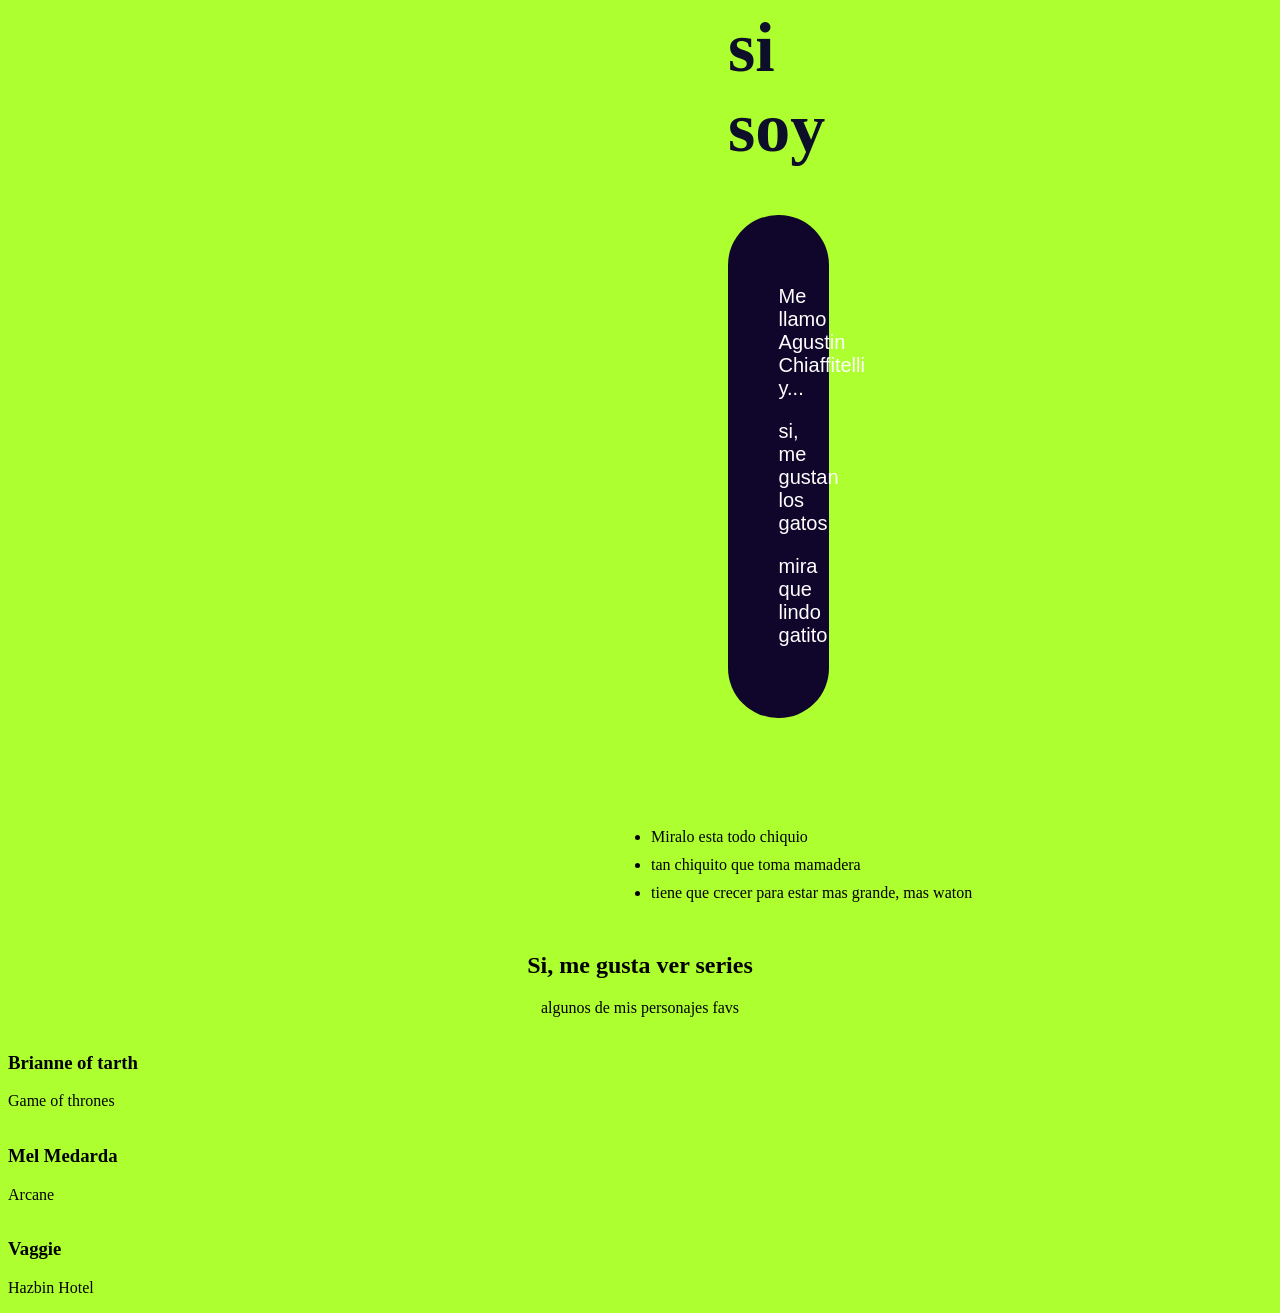
==== index.html @ 8644b552 "Subida inicial de Docs HTML-CSS" ====
<html lang="es">
<head>
    <meta charset="UTF-8">
    <meta name="viewport" content="width=device-width, initial-scale=1.0">
    <link rel="stylesheet" href="Css/styles.css">
    <title>Pruebas TEC</title>
    <!-- Comentario del dia "Hoy hace frio" -->
</head>
<body>
    
    <header class="encabezado">
        <H1> si soy </H1>
    </header>
    <div class="divtexto"> 
        <P>Me llamo Agustin Chiaffitelli y...</P>
        <p>si, me gustan los gatos</p>
        <p> mira que lindo gatito</p>
        </div>
        <div class="Caja">
        <div class="contenedorimg"> 
        <img src="https://encrypted-tbn0.gstatic.com/images?q=tbn:ANd9GcSGKIZEwLCmRDzftXXggoZyNdNZNJH_AoDJWQ&s" alt="">
        </div>
        <ul>
            <li> Miralo esta todo chiquio</li>
            <li> tan chiquito que toma mamadera</li>
            <li> tiene que crecer para estar mas grande, mas waton</li>
        </ul>
        </div>
        <div class="parraf2">
            <h2>Si, me gusta ver series</h2>
            <p>algunos de mis personajes favs</p>
        </div>
        <div class="ajuntadiv">
            <div>
                <img src="https://encrypted-tbn0.gstatic.com/images?q=tbn:ANd9GcRUSnBNZmMjEL0p6OcNimdA9wtiaCkTGQDasg&s" alt="">
               <h3>Brianne of tarth</h3> <p> Game of thrones</p>
            </div>
            <div>
                <img src="https://encrypted-tbn0.gstatic.com/images?q=tbn:ANd9GcSPnqGl_P0E3vwMpesXJIROUgfXMUXj2CeZzQ&s" alt="">
                <h3>Mel Medarda</h3> <p>Arcane</p> 
            </div>
            <div>
                <img src="https://images8.alphacoders.com/124/1246004.jpg" alt="">
                <h3>Vaggie</h3> <p>Hazbin Hotel </p>
            </div>
        </div>
</body>
</html>
---- Css/styles.css ----
body{
    background-color: greenyellow;
}
.encabezado{
    background-color: rgb(129, 179, 12);
    text-align: center;
    font-size: large;
    font-family: fantasy;
    margin-left:  80vh;
    margin-right: 80vh;
    border-radius: 50px;
}
h1{
    font-size: 70px;
    color: rgb(13, 14, 41);
}
.divtexto{
    background-color: rgb(16, 6, 44);
    text-align: center;
    color: white;
    padding: 4%;
    margin-left:  80vh;
    margin-right: 80vh;
    border-radius: 50px;
    font-family: 'Gill Sans', 'Gill Sans MT', Calibri, 'Trebuchet MS', sans-serif;
    font-size: 20px;
}
.contenedorimg{
    margin-left: 0;
    margin-top: 0;
    position: static;
}
ul{
    margin: 10; 
    padding: 10;
}

li{
    margin-bottom: 10px;    
}


.Caja {
    display: flex; 
    align-items: center; 
    gap: 20px; 
    margin-left: 67vh; 
    margin-top: 10vh;
}
img{
    border-radius: 100px;
}
.parraf2{
    text-align: center;
    margin-top: 10px;

}

.ajuntadiv{
    max-width: 90vw;
}
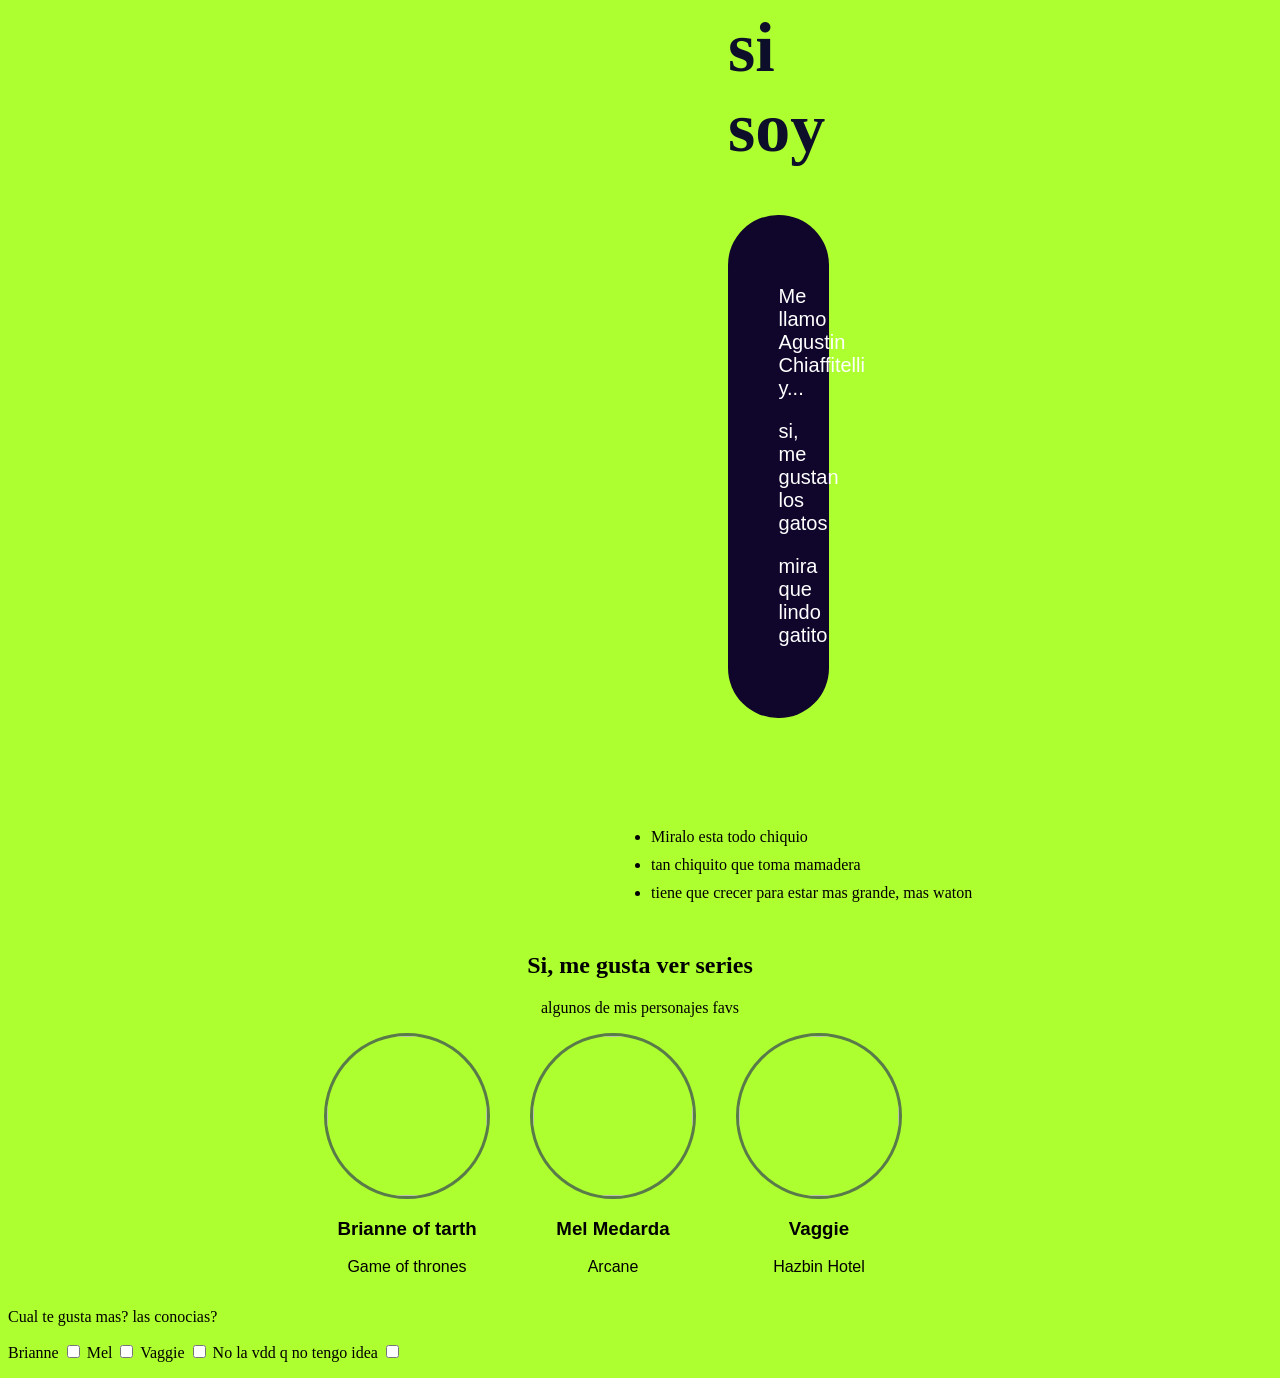
==== commit 7892dbcb: "Add files via upload" ====
--- a/index.html
+++ b/index.html
@@ -32,17 +32,36 @@
         </div>
         <div class="ajuntadiv">
             <div>
-                <img src="https://encrypted-tbn0.gstatic.com/images?q=tbn:ANd9GcRUSnBNZmMjEL0p6OcNimdA9wtiaCkTGQDasg&s" alt="">
-               <h3>Brianne of tarth</h3> <p> Game of thrones</p>
+                <img src="https://encrypted-tbn0.gstatic.com/images?q=tbn:ANd9GcRUSnBNZmMjEL0p6OcNimdA9wtiaCkTGQDasg&s" alt="" class="Vaggie">
+              <div class="texxt"> <h3>Brianne of tarth</h3> <p> Game of thrones</p> </div>
             </div>
             <div>
-                <img src="https://encrypted-tbn0.gstatic.com/images?q=tbn:ANd9GcSPnqGl_P0E3vwMpesXJIROUgfXMUXj2CeZzQ&s" alt="">
-                <h3>Mel Medarda</h3> <p>Arcane</p> 
+                <img src="https://encrypted-tbn0.gstatic.com/images?q=tbn:ANd9GcSPnqGl_P0E3vwMpesXJIROUgfXMUXj2CeZzQ&s" alt="" class="Vaggie">
+               <div class="texxt"> <h3>Mel Medarda</h3> <p>Arcane</p></div>
             </div>
             <div>
-                <img src="https://images8.alphacoders.com/124/1246004.jpg" alt="">
-                <h3>Vaggie</h3> <p>Hazbin Hotel </p>
+                <img src="https://images8.alphacoders.com/124/1246004.jpg" alt="" class="Vaggie">
+                <div class="texxt"> <h3>Vaggie</h3> <p>Hazbin Hotel </p> </div>
             </div>
         </div>
+        <div class="Formulario">
+        <p>Cual te gusta mas? las conocias?</p>
+        <form action="" method="post">
+        <label>Brianne
+            <input type="checkbox" name="" value="Brianne" >
+        </label>
+        <label>Mel
+            <input type="checkbox" name="" value="Mel" >
+        </label>
+        <label>Vaggie
+            <input type="checkbox" name="" value="Vaggie">
+        </label>
+        <label>No la vdd q no tengo idea
+            <input type="checkbox" name="" value="No" >
+        </label>
+      </form>
+   </div>
+
+      
 </body>
 </html>
--- a/Css/styles.css
+++ b/Css/styles.css
@@ -55,11 +55,22 @@
     margin-top: 10px;
 
 }
-
-.ajuntadiv{
-    max-width: 90vw;
+.vaggie{
+    max-width: 200px;
+    height: 160px;
+    border: solid rgb(89, 122, 73);
 }
 
 
+.ajuntadiv{  
+    display: flex;
+    align-items: center;
+    margin-left: 25%;
+    gap: 40px;
+}
 
+.texxt{
+    font-family: Verdana, Geneva, Tahoma, sans-serif;
+    text-align: center;
+}
 
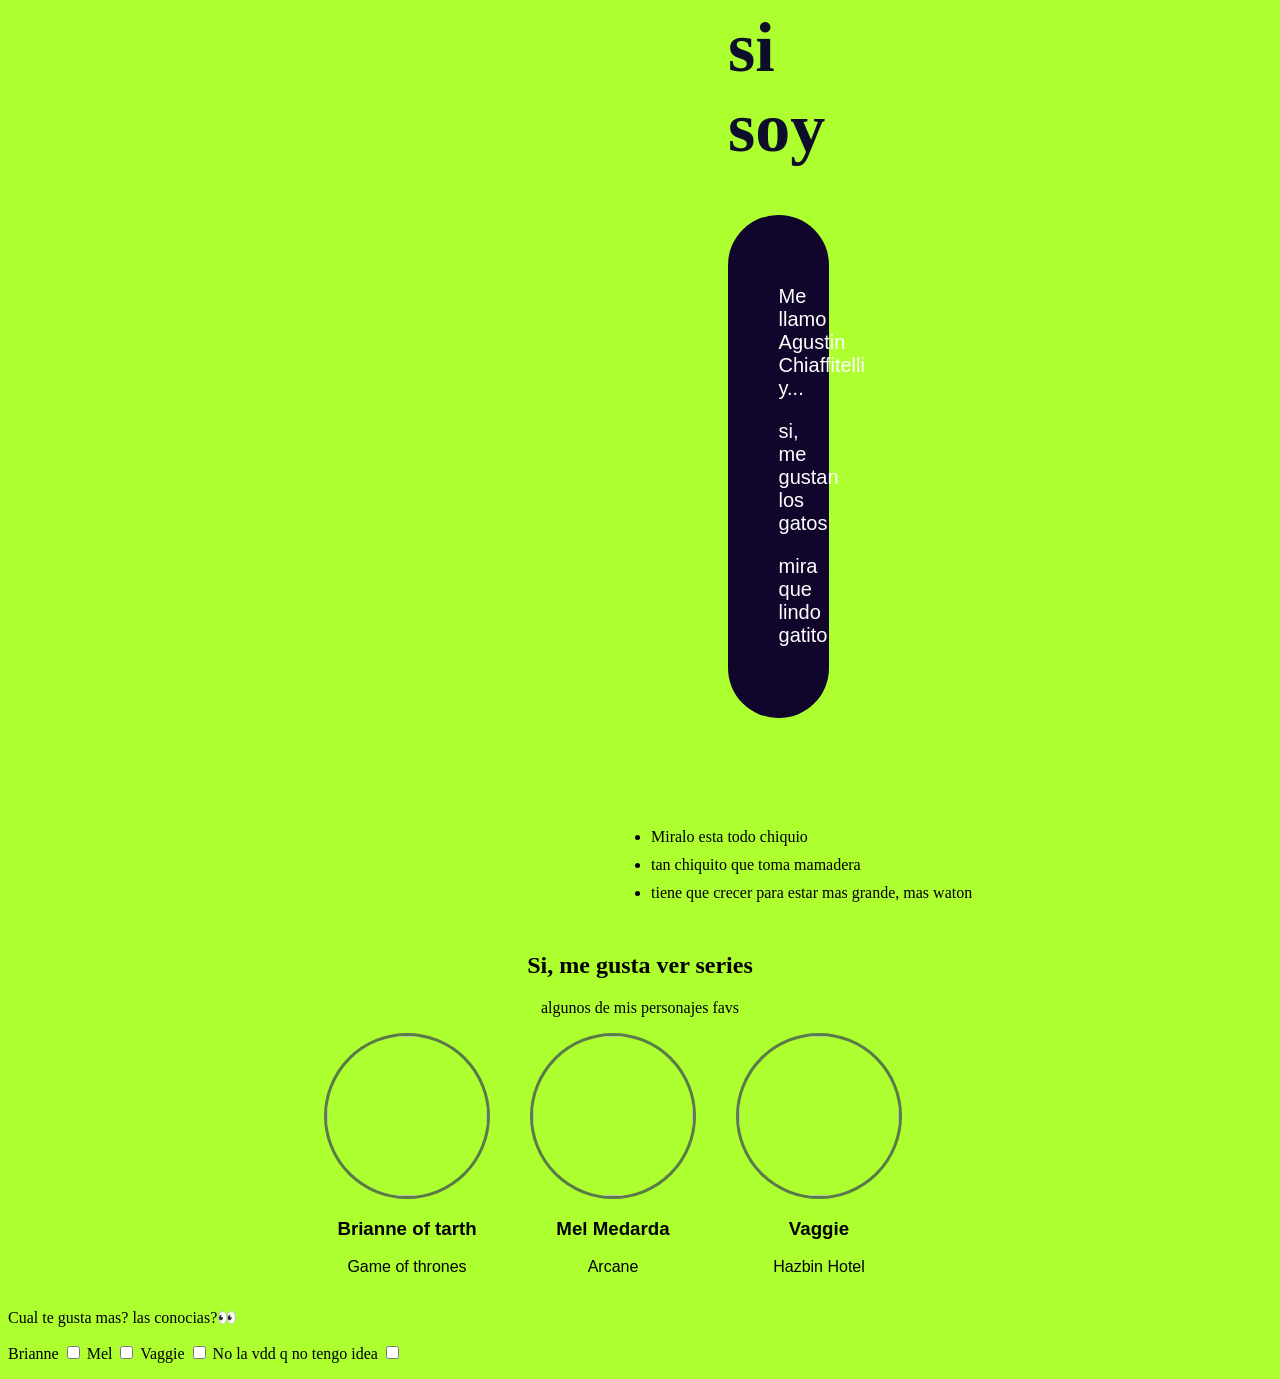
==== commit ac597fba: "yo no cambie nada" ====
--- a/index.html
+++ b/index.html
@@ -45,7 +45,7 @@
             </div>
         </div>
         <div class="Formulario">
-        <p>Cual te gusta mas? las conocias?</p>
+        <p>Cual te gusta mas? las conocias?👀</p>
         <form action="" method="post">
         <label>Brianne
             <input type="checkbox" name="" value="Brianne" >
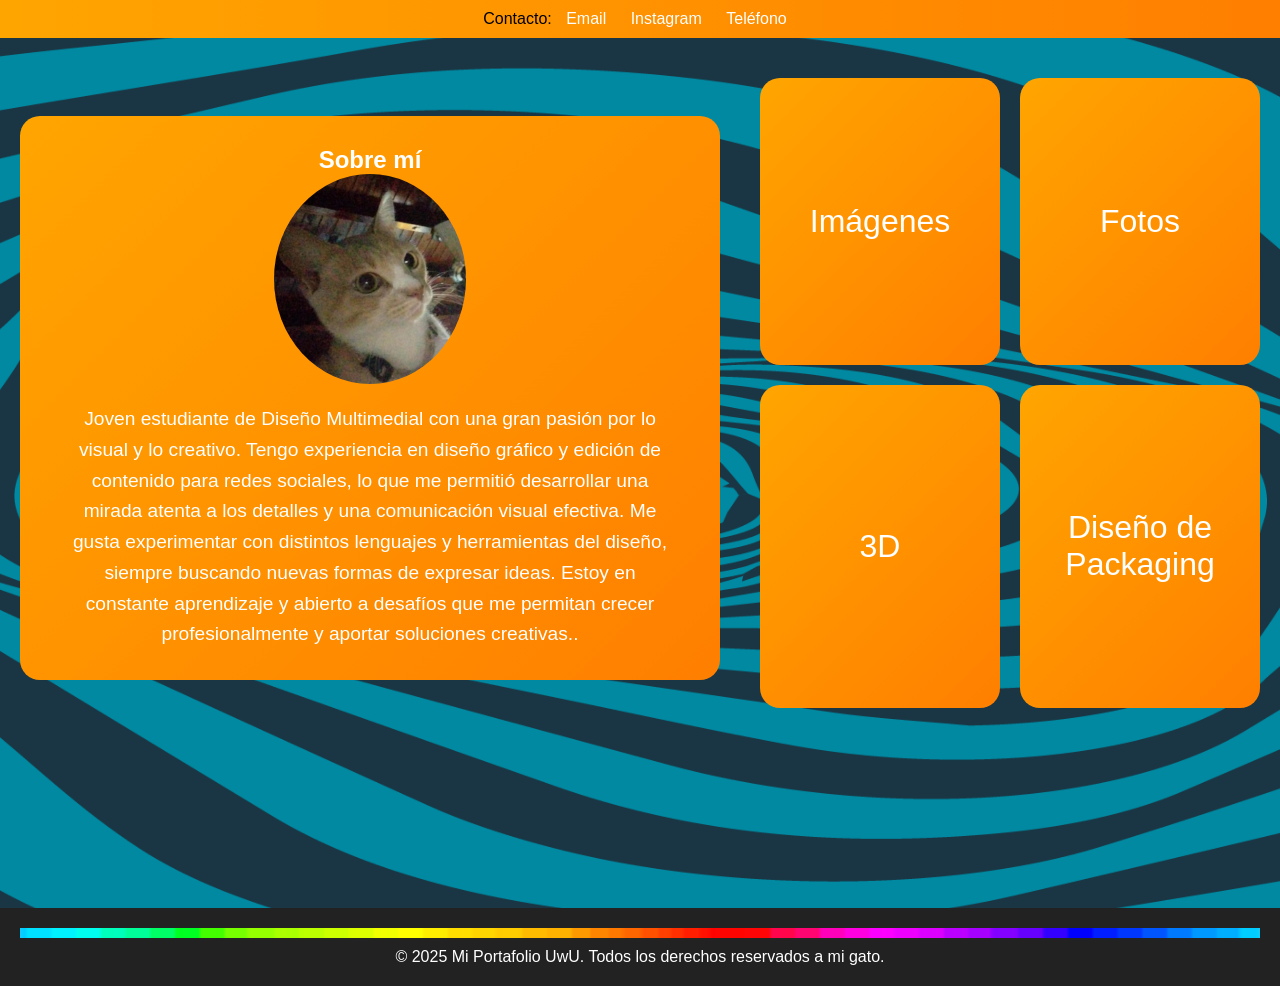
==== commit a4f56a5f: "Update and rename Index.html to index.html" ====
--- a/index.html
+++ b/index.html
@@ -1,67 +1,41 @@
 <html lang="es">
 <head>
+    <link rel="stylesheet" href="Styles.css">
     <meta charset="UTF-8">
     <meta name="viewport" content="width=device-width, initial-scale=1.0">
-    <link rel="stylesheet" href="Css/styles.css">
-    <title>Pruebas TEC</title>
-    <!-- Comentario del dia "Hoy hace frio" -->
+    <title>Portfolio Chiaffitelli</title>
 </head>
 <body>
+    <header>
+    <div class="contacto">
+        <p>Contacto: 
+          <a href="mailto:Aguslin008@gmail.com">Email</a>
+          <a href="https://instagram.com/agustinchiaffi" target="_blank">Instagram</a> 
+          <a href="tel:+54 11 58834351">Teléfono</a> 
+        </p>
+      </div>
+    </header>
+    <main class="principal">
+    <section id="info-personal">
+        <h1>Sobre mí</h1>
+        <div class="info-contenido">
+        <img src="perfil.jpeg" alt="Foto uwu" width="200" class="img-cambiable">
+        <p>Joven estudiante de Diseño Multimedial con una gran pasión por lo visual y lo creativo. Tengo experiencia en diseño gráfico y edición de contenido para redes sociales, lo que me permitió desarrollar una mirada atenta a los detalles y una comunicación visual efectiva. Me gusta experimentar con distintos lenguajes y herramientas del diseño, siempre buscando nuevas formas de expresar ideas. Estoy en constante aprendizaje y abierto a desafíos que me permitan crecer profesionalmente y aportar soluciones creativas..</p>
+        </div>
+    </section>
+    <section id="proyectos">
+        <div class="contenedor-proyectos">
+          <a href="img.html" class="proyecto">Imágenes</a>
+          <a href="fotos.html" class="proyecto">Fotos</a>
+          <a href="3d.html" class="proyecto">3D</a>
+          <a href="packaging.html" class="proyecto">Diseño de Packaging</a>
+        </div>
+      </section>
+    </main>
+    <footer class="footer">
+      <img src="arcoiris.gif"  class="gif-footer">
+      <p>© 2025 Mi Portafolio UwU. Todos los derechos reservados a mi gato.</p>
+    </footer>
     
-    <header class="encabezado">
-        <H1> si soy </H1>
-    </header>
-    <div class="divtexto"> 
-        <P>Me llamo Agustin Chiaffitelli y...</P>
-        <p>si, me gustan los gatos</p>
-        <p> mira que lindo gatito</p>
-        </div>
-        <div class="Caja">
-        <div class="contenedorimg"> 
-        <img src="https://encrypted-tbn0.gstatic.com/images?q=tbn:ANd9GcSGKIZEwLCmRDzftXXggoZyNdNZNJH_AoDJWQ&s" alt="">
-        </div>
-        <ul>
-            <li> Miralo esta todo chiquio</li>
-            <li> tan chiquito que toma mamadera</li>
-            <li> tiene que crecer para estar mas grande, mas waton</li>
-        </ul>
-        </div>
-        <div class="parraf2">
-            <h2>Si, me gusta ver series</h2>
-            <p>algunos de mis personajes favs</p>
-        </div>
-        <div class="ajuntadiv">
-            <div>
-                <img src="https://encrypted-tbn0.gstatic.com/images?q=tbn:ANd9GcRUSnBNZmMjEL0p6OcNimdA9wtiaCkTGQDasg&s" alt="" class="Vaggie">
-              <div class="texxt"> <h3>Brianne of tarth</h3> <p> Game of thrones</p> </div>
-            </div>
-            <div>
-                <img src="https://encrypted-tbn0.gstatic.com/images?q=tbn:ANd9GcSPnqGl_P0E3vwMpesXJIROUgfXMUXj2CeZzQ&s" alt="" class="Vaggie">
-               <div class="texxt"> <h3>Mel Medarda</h3> <p>Arcane</p></div>
-            </div>
-            <div>
-                <img src="https://images8.alphacoders.com/124/1246004.jpg" alt="" class="Vaggie">
-                <div class="texxt"> <h3>Vaggie</h3> <p>Hazbin Hotel </p> </div>
-            </div>
-        </div>
-        <div class="Formulario">
-        <p>Cual te gusta mas? las conocias?👀</p>
-        <form action="" method="post">
-        <label>Brianne
-            <input type="checkbox" name="" value="Brianne" >
-        </label>
-        <label>Mel
-            <input type="checkbox" name="" value="Mel" >
-        </label>
-        <label>Vaggie
-            <input type="checkbox" name="" value="Vaggie">
-        </label>
-        <label>No la vdd q no tengo idea
-            <input type="checkbox" name="" value="No" >
-        </label>
-      </form>
-   </div>
-
-      
 </body>
-</html>+</html>
--- a/Styles.css
+++ b/Styles.css
@@ -0,0 +1,117 @@
+
+* {
+    margin: 0;
+    padding: 0;
+    box-sizing: border-box;
+  }
+  
+
+  body {
+    font-family: Arial, sans-serif;
+    background-image: url(Fondo\ espiral.png);
+    background-size: cover;
+    background-position: center;
+    background-repeat: no-repeat;
+    min-height: 100vh;
+  }
+  header {
+    background: linear-gradient(90deg, #FFA500, #FF7F00);
+    padding: 10px 20px;
+    text-align: center;
+  }
+  header .contacto a {
+    color: white;
+    text-decoration: none;
+    margin: 0 10px;
+  }
+  header .contacto a:hover {
+    text-decoration: underline;
+  }
+  .principal {
+    display: flex;
+    padding: 40px 20px;
+    gap: 40px;
+    height: 80vh;
+    flex: 1;
+  }
+  .contenedor-proyectos {
+    display: grid;
+    grid-template-columns: repeat(2, 1fr);
+    gap: 20px;
+    flex: 2;
+    height: 70vh;
+  }
+  .proyecto {
+    display: flex;
+    align-items: center;    
+    justify-content: center; 
+    font-size: clamp(1rem, 2.5vw, 2rem);
+    text-align: center;     
+    background: linear-gradient(135deg, #FFA500, #FF7F00);
+    padding: 40px;
+    border-radius: 20px;
+    color: white;
+    text-decoration: none;
+    transition: transform 0.3s ease;
+  }
+  .proyecto:hover {
+    transform: translateY(-5px);
+  }
+  #info-personal {
+    display: flex;
+    flex-direction: column;
+    align-items: center;
+    justify-content: center;
+    padding: 30px;
+    background: linear-gradient(135deg, #FFA500, #FF7F00);
+    border-radius: 20px;
+    color: white;
+    max-width: 700px; 
+    margin: auto;
+    text-align: center;
+  }
+  #info-personal p {
+  font-size: clamp(0.5rem, 1.5vw, 1.3rem);
+  line-height: 1.6;
+  max-width: 600px; 
+  width: 100%;
+  margin-left: 20px;
+  }
+ #info-personal img {
+        width: clamp(120px, 30%, 200px);
+        height: auto; 
+        object-fit: cover;
+        border-radius: 50%;
+        margin-bottom: 20px;
+  }
+  @media (max-width: 768px) {
+    .contenedor-principal {
+      flex-direction: column;
+      align-items: center;
+    }
+  .contenedor-proyectos {
+      grid-template-columns: 1fr;
+    }
+  }
+  .img-cambiable {
+    content: url(perfil.jpeg);
+    transition: 0.3s;
+  }
+  .img-cambiable:hover {
+    content: url(perfil2.png);
+  }
+  .footer {
+    background-color: #222;
+    color: white;
+    padding: 20px;
+    text-align: center;
+    position: relative;
+    margin-top: 150px;
+  }
+  .gif-footer {
+    width: 100%; 
+    height: 10px;
+    display: block;
+    margin: 0 auto 10px auto;
+  }
+  
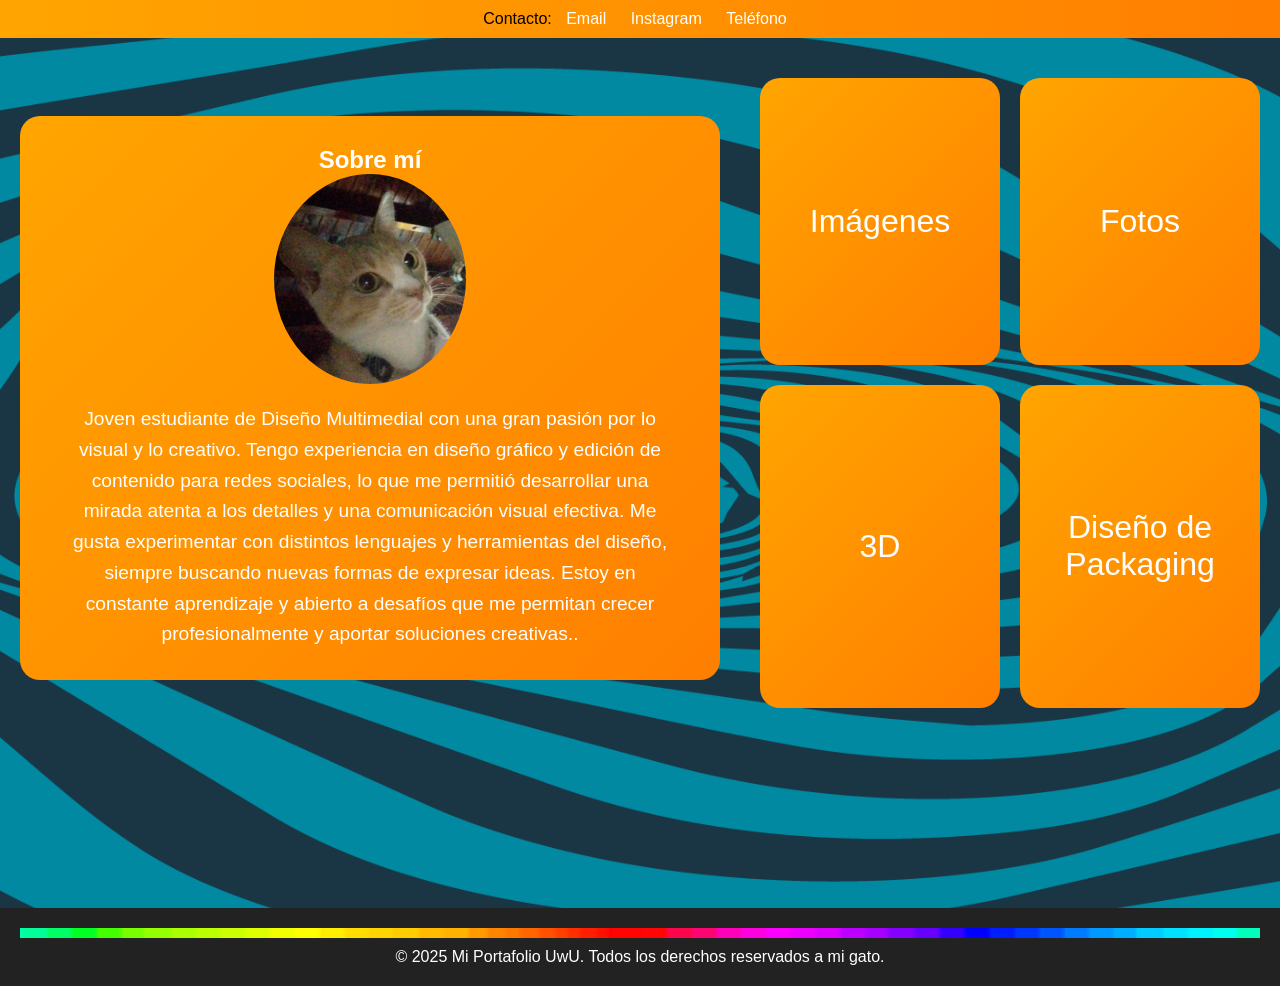
==== commit 895b9870: "Add files via upload" ====
--- a/index.html
+++ b/index.html
@@ -27,8 +27,8 @@
         <div class="contenedor-proyectos">
           <a href="img.html" class="proyecto">Imágenes</a>
           <a href="fotos.html" class="proyecto">Fotos</a>
-          <a href="3d.html" class="proyecto">3D</a>
-          <a href="packaging.html" class="proyecto">Diseño de Packaging</a>
+          <a href="3D.html" class="proyecto">3D</a>
+          <a href="Packaging.html" class="proyecto">Diseño de Packaging</a>
         </div>
       </section>
     </main>
@@ -38,4 +38,4 @@
     </footer>
     
 </body>
-</html>
+</html>
